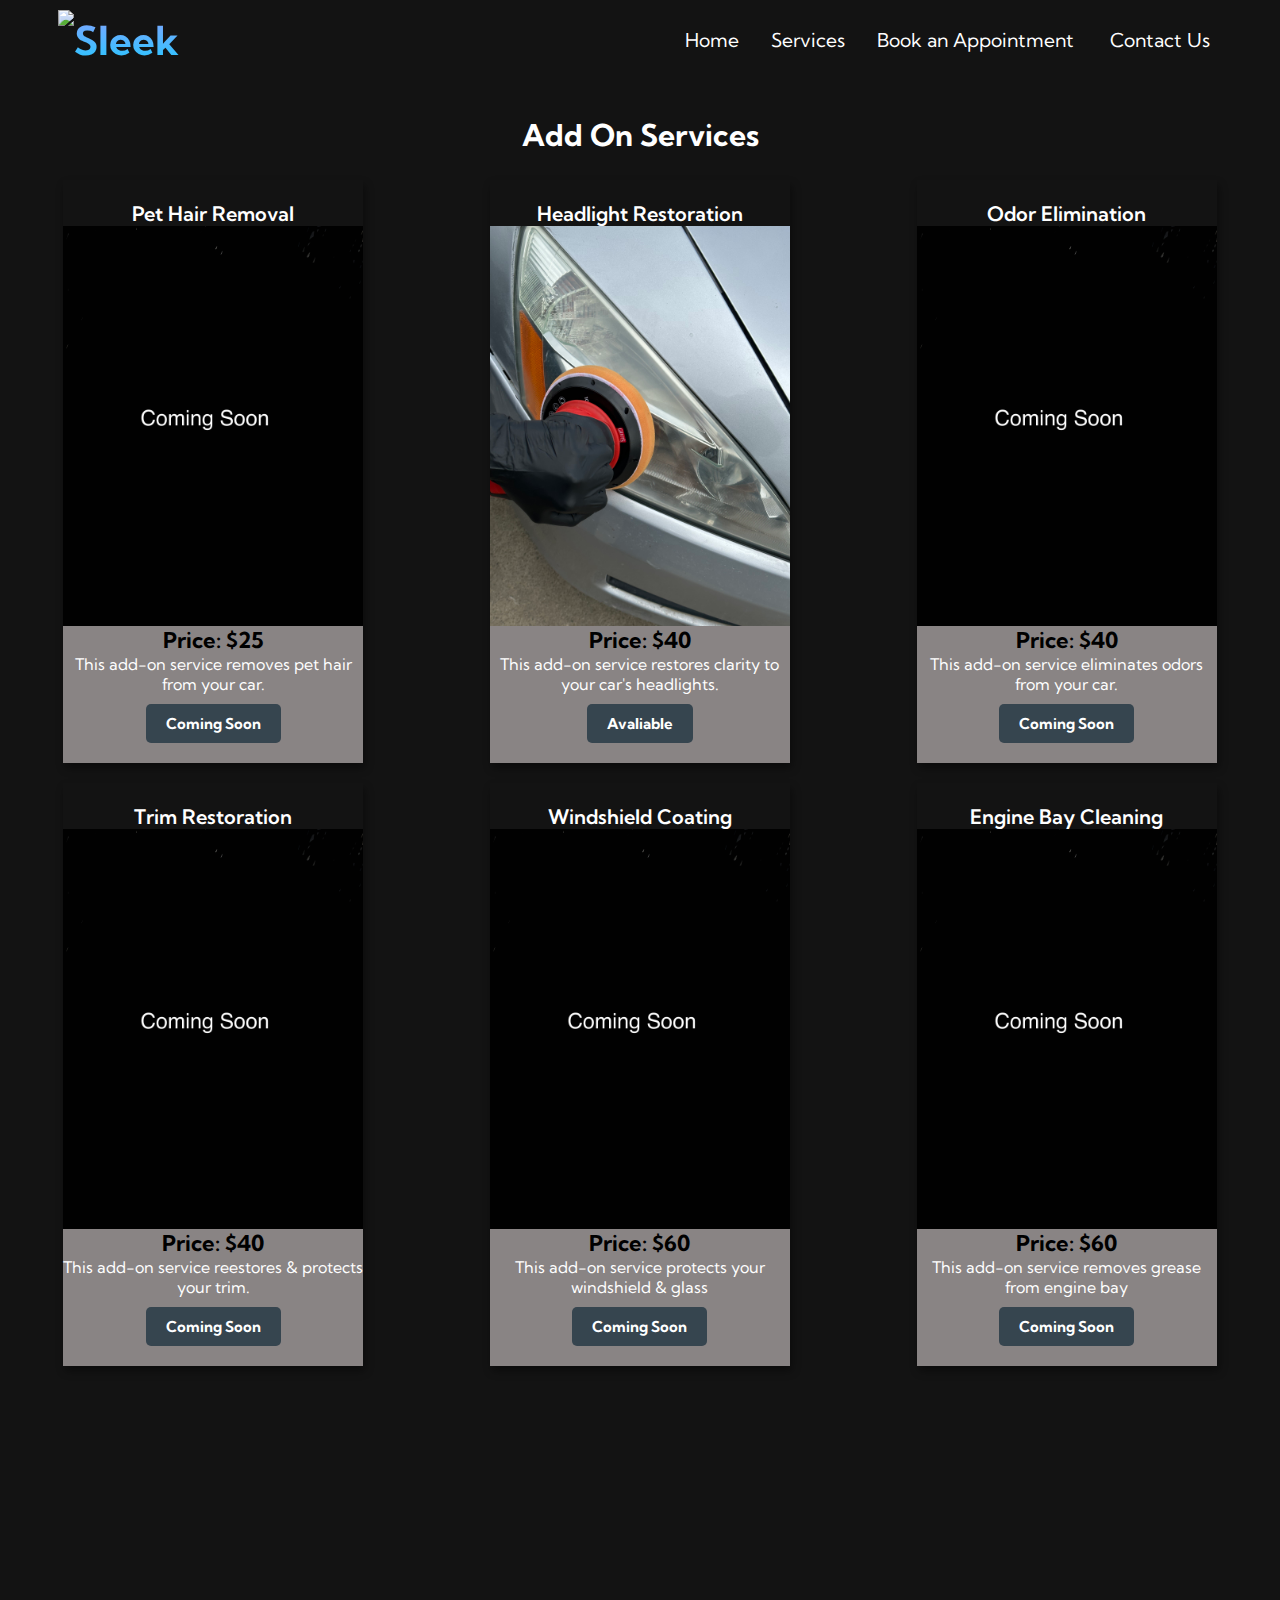
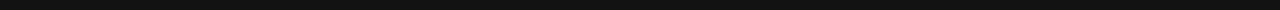
==== AddOns.html @ ead34b92 "Add files via upload" ====
<!DOCTYPE html>
<html>
    <head>
        <meta charset="UTF-8">
        <meta name="viewport"
        content="width=device-width,initial-scale=1.0"/>
        <title>Service Page</title>
        <link rel="stylesheet" href="AddOns.css">
        <link href="https://fonts.googleapis.com/css2?family=Kumbh+Sans:wght@400;700&display=swap" rel="stylesheet"/>
        <link rel="stylesheet"
        href="https://cdn.jsdelivr.net/npm/swiper@9/swiper-bundle.min.css"/>
    </head>

    <body>
        <!--NavBar-->
        <nav class="navbar">
            <div class="navbar-container">
                <a href="index.html" id="navbar-logo"> <i class="fas-fa-gem"></i><img src="file:///Users/brian/Detailing-Website/images/Sleek-Detail-logo.png" height="60" width="auto">Sleek</a>
              <div class="navbar-toggle" id="mobile-menu">
                <span class="bar"></span>
                <span class="bar"></span>
                <span class="bar"></span>
            </div>
            <ul class="navbar-menu">
                <li class="navbar-item">
                    <a href="index.html" class="navbar-links">
                    Home
                    </a>
                </li>
                <li class="navbar-item">
                    <a href="Service.html" class="navbar-links">
                    Services
                    </a>
                </li>
                <li class="navbar-item">
                    <a class="navbar-links">
                    Book an Appointment
                    </a>
                </li>
                <li class="navbar-item">
                    <a href="ContactUs.html" class="button">
                    Contact Us
                    </a>
                </li>
            </ul>

            </div>
        </nav>
        <!--End-->

        <div class="Service" id="Service-4">
            <div class="Top-page">
                <div class="Page-title">
                    <p class="Page-text">
                        Add On Services
                    </p>
                </div>

            </div>

            <!--Interior Page-->
            <div class="Exterior-grid" id="Exterior-grid3">
                <div class="Service-container">
                    <div class="Interior-title" id="Title">
                        <p class="Interior-text" id="Interior-package">
                            Pet Hair Removal

                        </p>
                    </div>
                    
                    <div class="Service-picture">
                        <div class="swiper">
                            <img class="swiper-slide" id="Coming-Soon" src="images/Interior-Vacuum copy.jpg">
                        </div>
                    </div>

                    <div class="Service-area">
                        <div class="Service-title">
                            <p>Price: $25</p>
                        </div>
    
                        <div class="Service-Info">
                            <p class="Info-text">This add-on service removes pet hair from your car.</p>

                            
                        </div>

                        <a>
                            <button class="Learn-button">Coming Soon</button>
                        </a>
                    </div>
                </div>

                <div class="Service-container">
                    <div class="Interior-title" id="Title">
                        <p class="Interior-text" id="Interior-package">
                            Headlight Restoration
                        </p>
                    </div>
                    <div class="Service-picture">
                        <div class="swiper">
                            <img class="swiper-slide" src="images/Headlight-restoration.jpg">
                        </div>
                    </div>

                    <div class="Service-area">
                        <div class="Service-title">
                            <p>Price: $40</p>
                        </div>
    
                        <div class="Service-Info">
                            <p class="Info-text">This add-on service restores clarity to your car's headlights.</p>

                            
                        </div>

                        <a href="Exterior.html">
                            <button class="Learn-button">Avaliable</button>
                        </a>
                    </div>
                </div>

                <div class="Service-container">
                    <div class="Interior-title" id="Title">
                        <p class="Interior-text" id="Interior-package">
                            Odor Elimination
                        </p>
                    </div>
                    <div class="Service-picture">
                        <div class="swiper">
                            <img class="swiper-slide" id="Coming-Soon" src="images/Interior-Vacuum copy.jpg">
                        </div>
                    </div>
                    <div class="Service-area">
                        <div class="Service-title">
                            <p>Price: $40</p>
                        </div>
    
                        <div class="Service-Info">
                            <p class="Info-text">This add-on service eliminates odors from your car.</p>

                            
                        </div>

                        <a>
                            <button class="Learn-button">Coming Soon</button>
                        </a>
                    </div>
                </div>

                <div class="Service-container">
                    <div class="Interior-title" id="Title">
                        <p class="Interior-text" id="Interior-package">
                            Trim Restoration
                        </p>
                    </div>
                    
                    <div class="Service-picture">
                        <div class="swiper">
                            <img class="swiper-slide" id="Coming-Soon" src="images/Interior-Vacuum copy.jpg">
                        </div>
                    </div>

                    <div class="Service-area">
                        <div class="Service-title">
                            <p>Price: $40</p>
                        </div>
    
                        <div class="Service-Info">
                            <p class="Info-text">This add-on service reestores & protects your trim.</p>

                            
                        </div>

                        <a>
                            <button class="Learn-button">Coming Soon</button>
                        </a>
                    </div>
                </div>

                <div class="Service-container">
                    <div class="Interior-title" id="Title">
                        <p class="Interior-text" id="Interior-package">
                            Windshield Coating
                        </p>
                    </div>
                   
                    <div class="Service-picture">
                        <div class="swiper">
                            <img class="swiper-slide" id="Coming-Soon" src="images/Interior-Vacuum copy.jpg">
                        </div>
                    </div>

                    <div class="Service-area">
                        <div class="Service-title">
                            <p>Price: $60</p>
                        </div>
    
                        <div class="Service-Info">
                            <p class="Info-text">This add-on service protects your windshield & glass</p>

                            
                        </div>

                        <a>
                            <button class="Learn-button">Coming Soon</button>
                        </a>
                    </div>
                </div>

                <div class="Service-container">
                    <div class="Interior-title" id="Title">
                        <p class="Interior-text" id="Interior-package">
                            Engine Bay Cleaning
                        </p>
                    </div>
                    
                    <div class="Service-picture">
                        <div class="swiper">
                            <img class="swiper-slide" id="Coming-Soon" src="images/Interior-Vacuum copy.jpg">
                        </div>
                    </div>

                    <div class="Service-area">
                        <div class="Service-title">
                            <p>Price: $60</p>
                        </div>
    
                        <div class="Service-Info">
                            <p class="Info-text">This add-on service removes grease from engine bay</p>

                            
                        </div>

                        <a>
                            <button class="Learn-button">Coming Soon</button>
                        </a>
                    </div>
                </div>
            </div>
        </div>

        <script>
            const menu = document.querySelector('#mobile-menu');
            const menuLinks = document.querySelector('.navbar-menu');
    
            menu.addEventListener('click', function() {
                menu.classList.toggle('is-active');
                menuLinks.classList.toggle('active');
            });
        </script>
    </body>
</html>
---- AddOns.css ----
* {
    box-sizing: border-box;
    margin: 0;
    padding: 0;
    font-family: 'Kumbh Sans', sans-serif;
}

html {
    scroll-behavior: smooth;
}

.navbar {
    background: #131313;
    height: 80px;
    display: flex;
    justify-content: center;
    align-items: center;
    font-size: 1.2rem;
    position: sticky;
    top: 0;
    z-index: 999;
}

.navbar-container {
    display: flex;
    justify-content: space-between;
    height: 80px;
    z-index: 1;
    width: 100%;
    max-width: 1300px;
    margin-right: auto;
    margin-left: auto;
    padding-right: 50px;
    padding-left: 50px;
}

#navbar-logo {
    background-color: #08d2ff;
    background-image: linear-gradient(to top, #08d2ff 0%, #a099ff 100%);
    background-size: 100%;
    -webkit-background-clip: text;
    -moz-background-clip: text;
    -webkit-text-fill-color: transparent;
    -moz-text-fill-color: transparent;
    display: flex;
    align-items: center;
    cursor: pointer;
    text-decoration: none;
    font-size: 2.5rem;
    font-weight: bold;
}

.sleek-logo {
    margin-right: 0.5rem;
}

.fas-fa-gem {
    margin-right: 0.5rem;
  }

.navbar-menu {
    display: flex;
    align-items: center;
    list-style: none;
    text-align: center;
}

.navbar-item {
    height: 80px;

}

.navbar-links {
    color: #fff;
    display: flex;
    align-items: center;
    justify-content: center;
    text-decoration: none;
    padding: 0 1rem;
    height: 100%;
}

.navbar-btn {
    display: flex;
    justify-content: center;
    align-items: center;
    padding: 0 1rem;
    width: 100%;
}
 
.button {
    display: flex;
  justify-content: center;
  align-items: center;
  text-decoration: none;
  padding: 10px 20px;
  height: 100%;
  width: 100%;
  border: none;
  outline: none;
  border-radius: 4px;
  color: #fff;
} 
.button:hover {
    color: #08d2ff;
    transition: all 0.3s ease;
}

.navbar-links:hover {
    color: #08d2ff;
    transition: all 0.3s ease;

}


@media screen and (max-width: 960px) {
    .navbar-container {
        display: flex;
        justify-content: space-between;
        height: 80px;
        z-index: 1;
        width: 100%;
        max-width: 1300px;
        padding: 0;
    }

    .navbar-menu {
        display: grid;
        grid-template-columns: auto;
        margin: 0;
        width: 100%;
        position: absolute;
        top: -1000px;
        opacity: 1;
        transition: all 0.5s ease;
        height: 50vh;
        z-index: -1;
    }

    .navbar-menu.active {
        background: #131313;
        top: 100%;
        opacity: 1;
        transition: all 0.5s ease;
        z-index: 99;
        height: 50vh;
        font-size: 1.6rem;
    }

    #navbar-logo {
        padding-left: 25px;

    }

    .navbar-toggle .bar {
        width: 25px;
        height: 3px;
        margin: 5px auto;
        transition: all 0.3s ease-in-out;
        background: #fff;
    }

    .navbar-item {
        width: 100%;

    }

    .navbar-links {
        text-align: center;
        padding: 2rem;
        width: 100%;
        display: table;
    }


    .navbar-btn {
        padding-bottom: 2rem;
    }

    .button {
        display: flex;
        justify-content: center;
        align-items: center;
        width: 100%;
        height: 80px;
        margin: 0;
    }

    #mobile-menu {
        position: absolute;
        top: 20%;
        right: 5%;
        transform: translate(5%, 20%);
    }

    .navbar-toggle .bar {
        display: block;
        cursor: pointer;
    }

    #mobile-menu.is-active .bar:nth-child(2) {
        opacity: 0;
    }

    #mobile-menu.is-active .bar:nth-child(1) {
        transform: translateY(8px) rotate(45deg);
    }



    #mobile-menu.is-active .bar:nth-child(3) {
        transform: translateY(-8px) rotate(-45deg);
    }

    .main {
        width: 100%;
    }

    .main-container {
        width: 100%;
    }

}

.Service {
    height: 170vh;
    background-color: #131313;
}

.Top-page {
    display: flex;
    flex-direction: column;
    height: 100px;
    width: 100%;
    justify-content: center;
    align-items: center;
}

.Page-text {
    font-size: 30px;
    font-weight: bold;
    color: white;
}

.Page-title {
    margin-top: 10px;
}

.Exterior-grid {
    display: grid;
    grid-template-columns: 300px 300px 300px;
    justify-content: space-around;
    row-gap: 20px;
}

.Service-container {
    width: 300px;
    box-shadow: 2px 5px 8px rgba(0, 0, 0, 0.4);
    align-items: center;
}

.Interior-title {
    margin-top: 21px;
    width: 100%;
    display: flex;
    justify-content: center;
    text-align: center;
}

.Service-picture {
    width: 300px;
}

.Interior-text {
    font-size: 20px;
    font-weight: 600;
    color: white;
}

.swiper-slide img {
    height: 400px;
    width: 100%;
    object-fit: cover;
}

.Service-area {
    background-color: rgb(137, 132, 132);
    display: flex;
    flex-direction: column;
    align-items: center;
}

.Service-title {
    color: black;
    font-weight: bold;
    font-size: 22px;
}

.Service-info {
    height: 400px;
    width: 300px;
}

.Info-text {
    color: white;
    text-align: center;
}

.Learn-button {
    margin-top: 10px;
    padding-top: 10px;
    padding-bottom: 10px;
    padding-left: 20px;
    padding-right: 20px;
    margin-bottom: 20px;
    cursor: pointer;
    border: none;
    border-radius: 5px;
    background-color: #36454F;
    color: white;
    transition: opacity 0.15s;
    font-size: 15px;
    font-weight: bold;
    transition: opacity 0.15s;
}

@media screen and (max-width: 1110px) {
    .Service {
        height: 100%;
        background-color: #131313;
    }
}

@media screen and (max-width: 960px) {
    .Service {
        height: 100%;
        background-color: #131313;
    }

    #Title {
        height: 49px;
    }
    
    .Exterior-grid {
        grid-template-columns: 200px 200px;
        row-gap: 15px;
    }

    .Service-container {
        height: 100%;
        width: 100%;
    }

    .Service-picture {
        width: 100%;
    }

    .Service-area {

        width: 100%;
    }

    
}

@media screen and (max-width: 600px) {
    .Exterior-grid {
        grid-template-columns: 1fr 1fr;
        column-gap: 10px;
        row-gap: 25px;
    }
    
}

@media screen and (max-width: 320px) {
    .Info-text {
        font-size: 13px;
    }
}
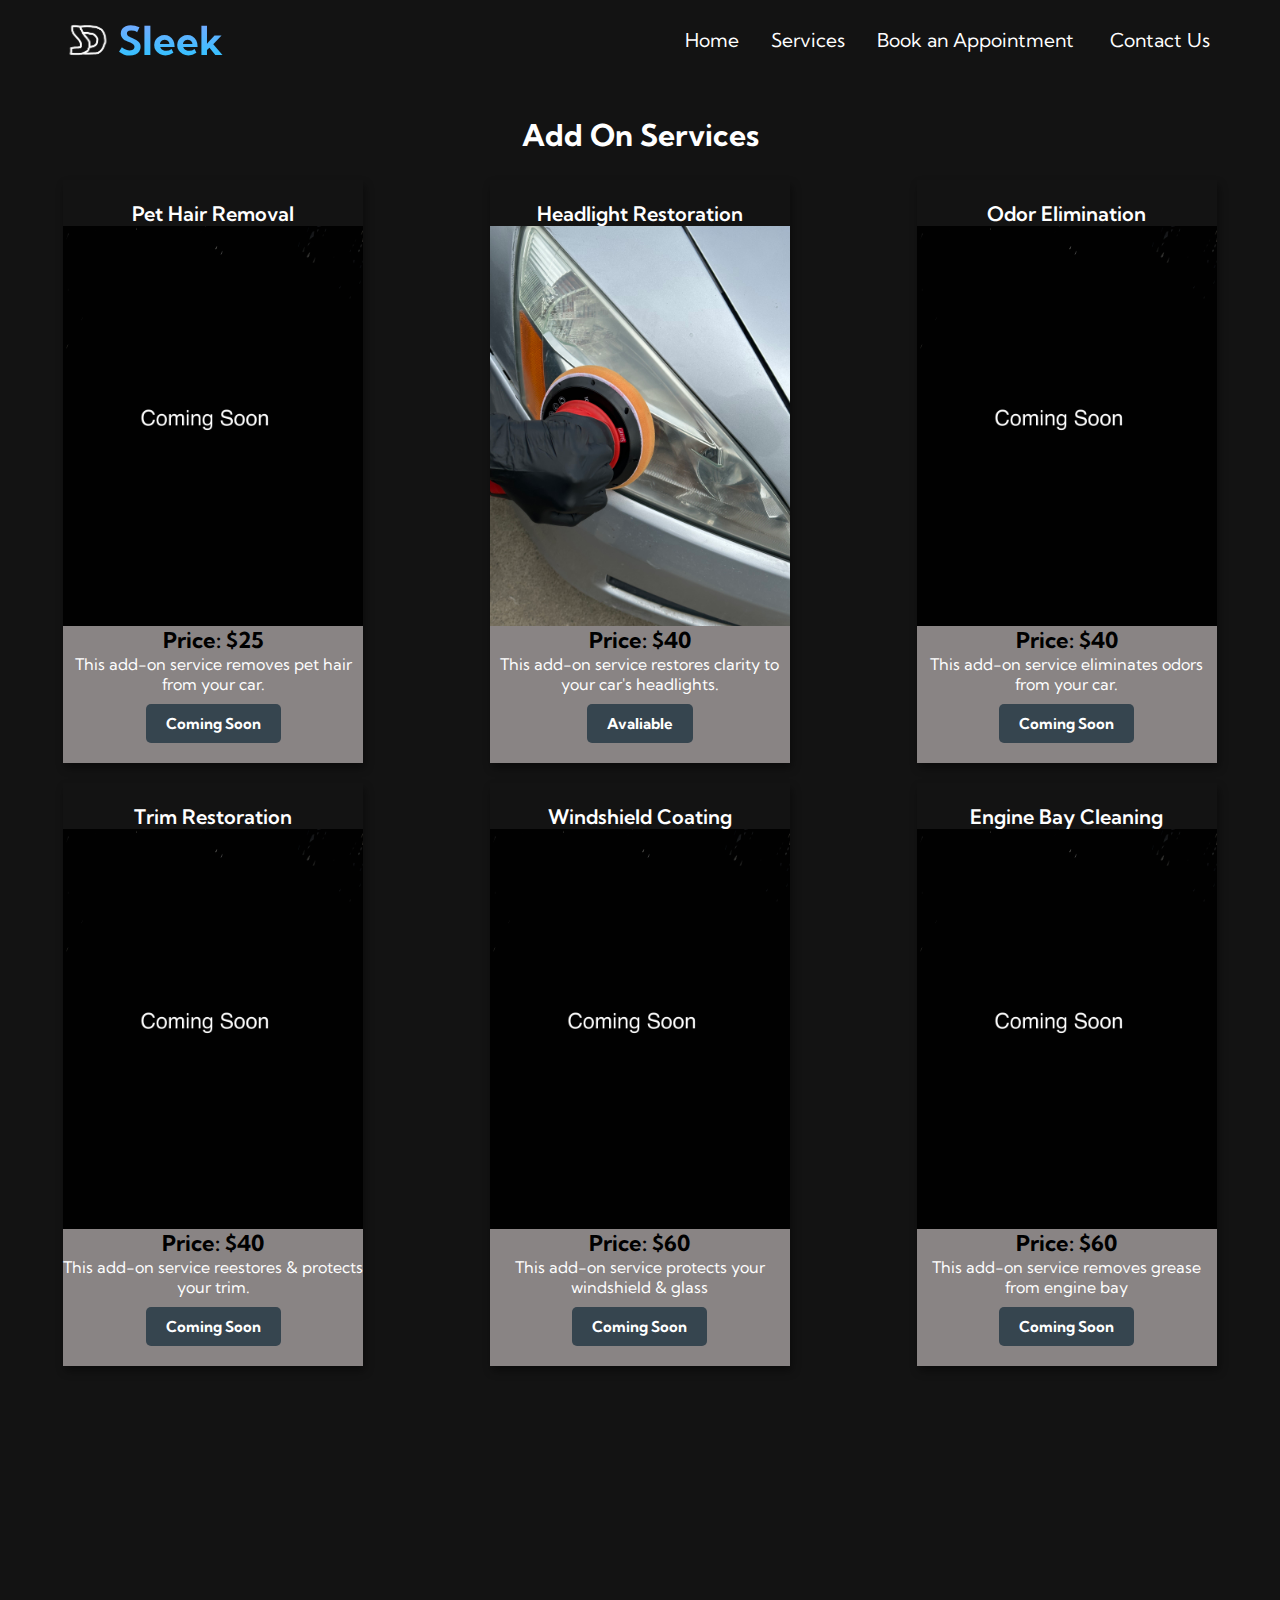
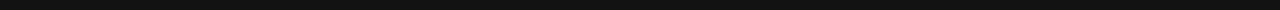
==== commit 96b2f0cd: "Update AddOns.html" ====
--- a/AddOns.html
+++ b/AddOns.html
@@ -15,7 +15,7 @@
         <!--NavBar-->
         <nav class="navbar">
             <div class="navbar-container">
-                <a href="index.html" id="navbar-logo"> <i class="fas-fa-gem"></i><img src="file:///Users/brian/Detailing-Website/images/Sleek-Detail-logo.png" height="60" width="auto">Sleek</a>
+              <a href="index.html" id="navbar-logo"> <i class="fas-fa-gem"></i><img src="images/Sleek-Detail-logo.png" height="60" width="auto">Sleek</a>
               <div class="navbar-toggle" id="mobile-menu">
                 <span class="bar"></span>
                 <span class="bar"></span>
@@ -250,4 +250,4 @@
             });
         </script>
     </body>
-</html>+</html>
